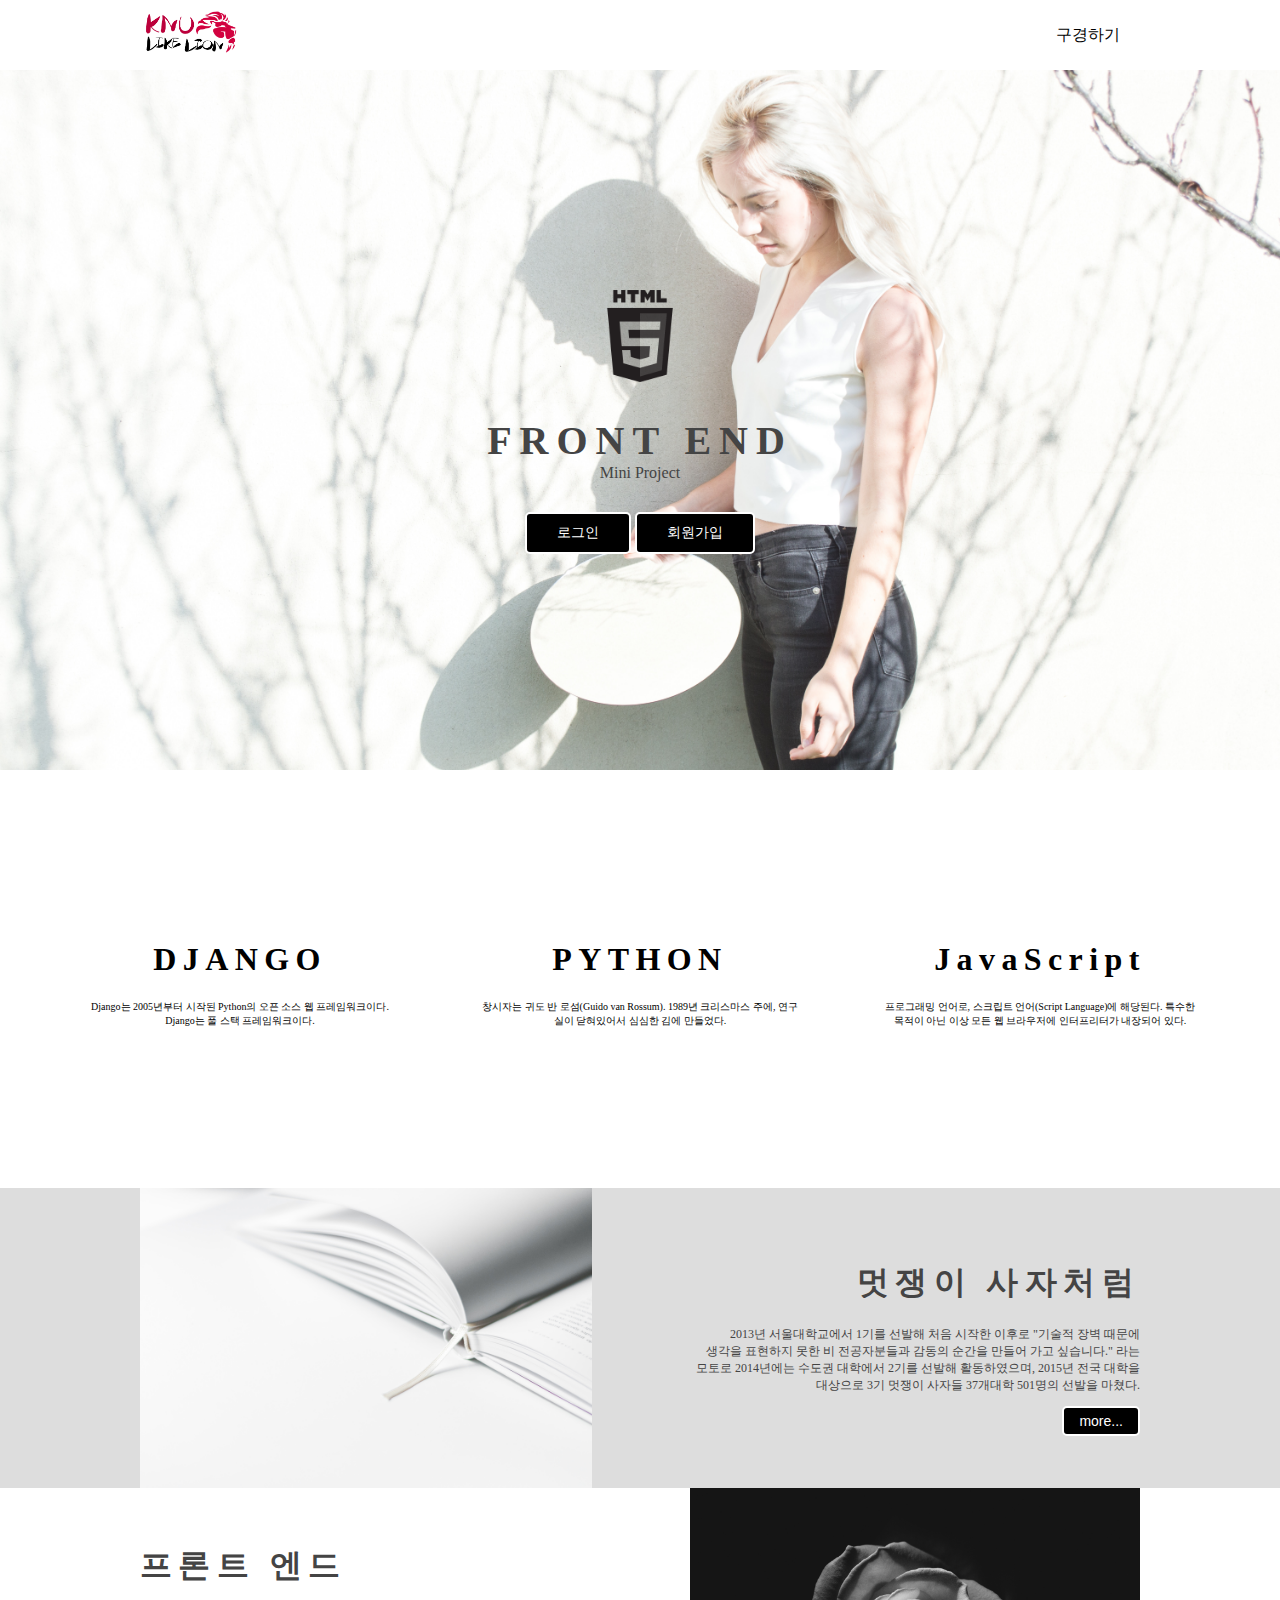
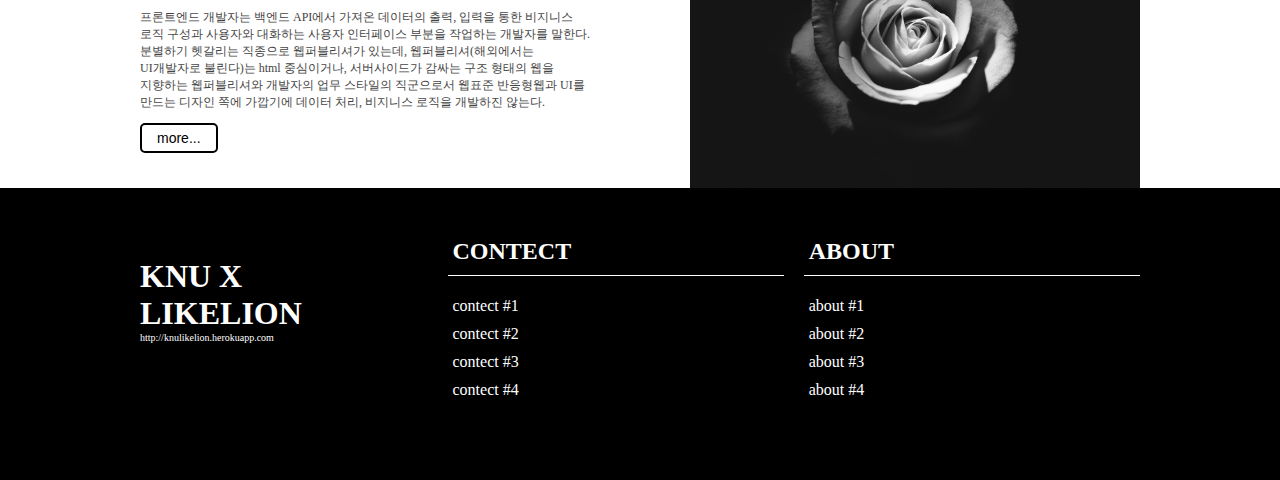
==== frontMiniProject/index.html @ d569b3d2 "create repo" ====
<!DOCTYPE html>
<html lang="en">
<head>
    <meta charset="UTF-8">
    <meta name="viewport" content="width=device-width, initial-scale=1.0">
    <meta http-equiv="X-UA-Compatible" content="ie=edge">
    <title>Document</title>
    <link rel="stylesheet" href="./css/style.css">
    <link rel="stylesheet" href="https://use.fontawesome.com/releases/v5.8.2/css/all.css" integrity="sha384-oS3vJWv+0UjzBfQzYUhtDYW+Pj2yciDJxpsK1OYPAYjqT085Qq/1cq5FLXAZQ7Ay" crossorigin="anonymous">
</head>
<body>
    <div class="nav">
        <div class="logo">
            <img src="./img/logo_for_room.jpg" alt="">
        </div>
        <div class="nav_but">
            <a href="list.html">구경하기</a>
        </div>
    </div>

    <section class="header">
        <div class="title">
            <img src="./img/logo.png" alt="">
            <h1>FRONT END</h1>
            <p>Mini Project</p>
            <button>로그인</button>
            <button>회원가입</button>
        </div>
    </section>

    <section class="intro">
        <div class="card">
            <i class="fab fa-css3-alt"></i>
            <h1>DJANGO</h1>
            <p>Django는 2005년부터 시작된 Python의 오픈 소스 웹 프레임워크이다. Django는 풀 스택 프레임워크이다.</p>
        </div>
        <div class="card">
            <i class="fas fa-cloud-download-alt"></i>
            <h1>PYTHON</h1>
            <p>창시자는 귀도 반 로섬(Guido van Rossum). 1989년 크리스마스 주에, 연구실이 닫혀있어서 심심한 김에 만들었다.</p>
        </div>
        <div class="card">
            <i class="fab fa-evernote"></i>
            <h1>JavaScript</h1>
            <p>프로그래밍 언어로, 스크립트 언어(Script Language)에 해당된다. 특수한 목적이 아닌 이상 모든 웹 브라우저에 인터프리터가 내장되어 있다.</p>
        </div>
    </section>

    <section class="service">
        <div class="container">
            <div class="img">
                <img src="./img/intro2.jpg" alt="">
            </div>
            <div class="text">
                <h1>멋쟁이 사자처럼</h1>
                <p>2013년 서울대학교에서 1기를 선발해 처음 시작한 이후로 "기술적 장벽 때문에 생각을 표현하지 못한 비 전공자분들과 감동의 순간을 만들어 가고 싶습니다." 라는 모토로 2014년에는 수도권 대학에서 2기를 선발해 활동하였으며, 2015년 전국 대학을 대상으로 3기 멋쟁이 사자들 37개대학 501명의 선발을 마쳤다.</p>
                <button>more...</button>
            </div>
        </div>
    </section>

    <section class="service_2">
        <div class="container">
            <div class="text">
                <h1>프론트 엔드</h1>
                <p>프론트엔드 개발자는 백엔드 API에서 가져온 데이터의 출력, 입력을 통한 비지니스 로직 구성과 사용자와 대화하는 사용자 인터페이스 부분을 작업하는 개발자를 말한다. 분별하기 헷갈리는 직종으로 웹퍼블리셔가 있는데, 웹퍼블리셔(해외에서는 UI개발자로 불린다)는 html 중심이거나, 서버사이드가 감싸는 구조 형태의 웹을 지향하는 웹퍼블리셔와 개발자의 업무 스타일의 직군으로서 웹표준 반응형웹과 UI를 만드는 디자인 쪽에 가깝기에 데이터 처리, 비지니스 로직을 개발하진 않는다. </p>
                <button>more...</button>
            </div>
            <div class="img">
                <img src="./img/intro3.jpg" alt="">
            </div>
        </div>
    </section>

    <footer>
        <div class="container">
            <div class="left">
                <h1>KNU X LIKELION</h1>
                <p>http://knulikelion.herokuapp.com</p>
                <div class="sns">
                    <i class="fab fa-twitter"></i>
                    <i class="fab fa-facebook-square"></i>
                    <i class="fab fa-instagram"></i>
                    <i class="fab fa-github"></i>
                </div>
            </div>
            <div class="right">
                <div class="list">
                    <h2>CONTECT</h2>
                    <ul>
                        <li>contect #1</li>
                        <li>contect #2</li>
                        <li>contect #3</li>
                        <li>contect #4</li>
                    </ul>
                </div>
                <div class="list">
                    <h2>ABOUT</h2>
                    <ul>
                        <li>about #1</li>
                        <li>about #2</li>
                        <li>about #3</li>
                        <li>about #4</li>
                    </ul>
                </div>
            </div>
        </div>
        <div class="copy_right">
        </div>
    </footer>
</body>
</html>
---- frontMiniProject/css/style.css ----
body{
    margin:0;
}

.nav{
    height: 70px;
    display: flex;
    justify-content: space-between;
    align-items: center;
    max-width: 1000px;
    margin:auto;
}

.nav .logo img{
    width:100px;
}

.nav .nav_but a{
    text-decoration: none;
    padding-left: 20px;
    padding-right: 20px;
    color:black;
}

.header{
    background: url(../img/bg.jpg); /* 배경 설정 */
    background-position: center; /* 배경 위치 중앙 */
    background-size: cover; /* 배경 크기 : 그림 하나를 꽉차게 */
    height:700px; /* header 높이는 700px */
    display: flex; 
    align-items: center;
    justify-content: center;
}
.header .title{
    text-align: center; /* 요소 중앙 배열 */
}

.header .title img{
    width:100px;
}

.header .title h1{
    font-size:40px;
    color:#444;
    letter-spacing: 0.2em; /* 글자 간격 조정 */
    margin-bottom:0; /* h1 아래쪽 margin을 0으로 해줍니다. */
}                      /* 기본적으로 h1은 margin을 가지고 있으므로 필요 시에 조정해줍니다 */

.header .title p{
    margin-top:0;
    margin-bottom:30px;
    color:#444;
}

.header .title button{
    background: black;
    color:white;
    border:2px solid white; /* 테두리를 정의 합니다 // border:두께 형태 색상 */
    border-radius:5px; /* 테두리를 둥글게 바꿔줍니다 */
    padding:10px 30px;
    font-size:14px;
    transition: .5s ease; 
}

.header .title button:hover{
    transition: .5s ease;
    border:2px solid black;
    background: transparent;
    color:black;
}

.intro{
    display: flex; 
    justify-content: center;
    align-items: center;
    max-width: 1200px;
    margin: auto;
}

.intro .card{
    flex:1;
    text-align: center;
    margin: 150px 40px;
}

.intro .card i{
    font-size: 70px;
    color: #444;
    margin-bottom: 30px;
}

.intro .card h1{
    letter-spacing: 0.2em;
}

.intro .card p{
    font-size: 10px;
}

.service{
    background: #ddd;
}

.service .container{
    display: flex;
    justify-content: space-between;
    align-items: center;
    max-width: 1000px;
    margin:auto;
}

.service .img{
    height: 300px;
}

.service .img img{
    height: 100%;
    width: auto;
}

.service .text{
    text-align: end; /* 요소들을 오른쪽 맞춤으로 정렬해줍니다 */
    color: #444;
    padding-left:100px;
}

.service .text h1{
    letter-spacing: 0.2em;
}
.service .text p{
    word-wrap: break-word; /* 줄바꿈이 발생할 때, 단어 단위로 나누어 줍니다*/
    word-break: keep-all; /* 줄바꿈이 발생할 때, 단어 단위로 나누어 줍니다*/
    font-size:12px;
}
/* 대문 사진에 사용했던 버튼 속성과 동일 */
.service .text button{
    background: black;
    color:white;
    border:2px solid white; 
    border-radius:5px; 
    padding:5px 15px;
    font-size:14px;
    transition: .5s ease; 
}

.service .text button:hover{
    transition: .5s ease;
    border:2px solid black;
    background: transparent;
    color:black;
}


.service_2{
    background: white;
}

.service_2 .container{
    display: flex;
    justify-content: space-between;
    align-items: center;
    max-width: 1000px;
    margin:auto;
}

.service_2 .img{
    height: 300px;
}

.service_2 .img img{
    height: 100%;
    width: auto;
}

.service_2 .text{
    color: #444;
    padding-right:100px;
}

.service_2 .text h1{
    letter-spacing: 0.2em;
}
.service_2 .text p{
    word-wrap: break-word;
    word-break: keep-all;
    font-size:12px;
}

.service_2 .text button{
    background: white;
    color:black;
    border:2px solid black; 
    border-radius:5px; 
    padding:5px 15px;
    font-size:14px;
    transition: .5s ease; 
}

.service_2 .text button:hover{
    transition: .5s ease;
    border:2px solid white;
    background: black;
    color:white;
}

footer{
    color: white;
    background: black;
    padding-top:50px;
    padding-bottom: 50px;
}

footer .container{
    max-width: 1000px;
    margin:auto;
    padding-bottom: 10px;
    display: flex;
    align-items: center;
}

footer .container .left{
    flex: 1
}

footer .container .left h1{
    margin: 0;    
}

footer .container .left p{
    margin: 0;
    font-size: 10px;
}

footer .container .left .sns{
    margin-top : 30px;
}

footer .container .left .sns i{
    font-size: 24px;
    margin-right: 20px;
}

footer .container .right{
    flex: 3;
    padding-left:50px;
}

footer .container .right{
    display: flex;
    align-items: center;
    justify-content: center;
}

footer .container .right .list{
    flex: 1;
    margin-left:20px;
}

footer .container .right .list h2{
    padding-left: 5px;
    padding-right: 5px;
    margin: 0;
    padding-bottom: 10px;
    border-bottom: 1px solid white;
}

footer .container .right .list ul{
    list-style: none;
    padding: 0;
}

footer .container .right .list ul li{
    padding: 5px 5px;
}

footer .container .right .list ul li:hover{
    background: #222;
}

footer .copy_right{
    text-align: center;
}

footer .copy_right p{
    font-size: 10px;
    margin: 0;
}
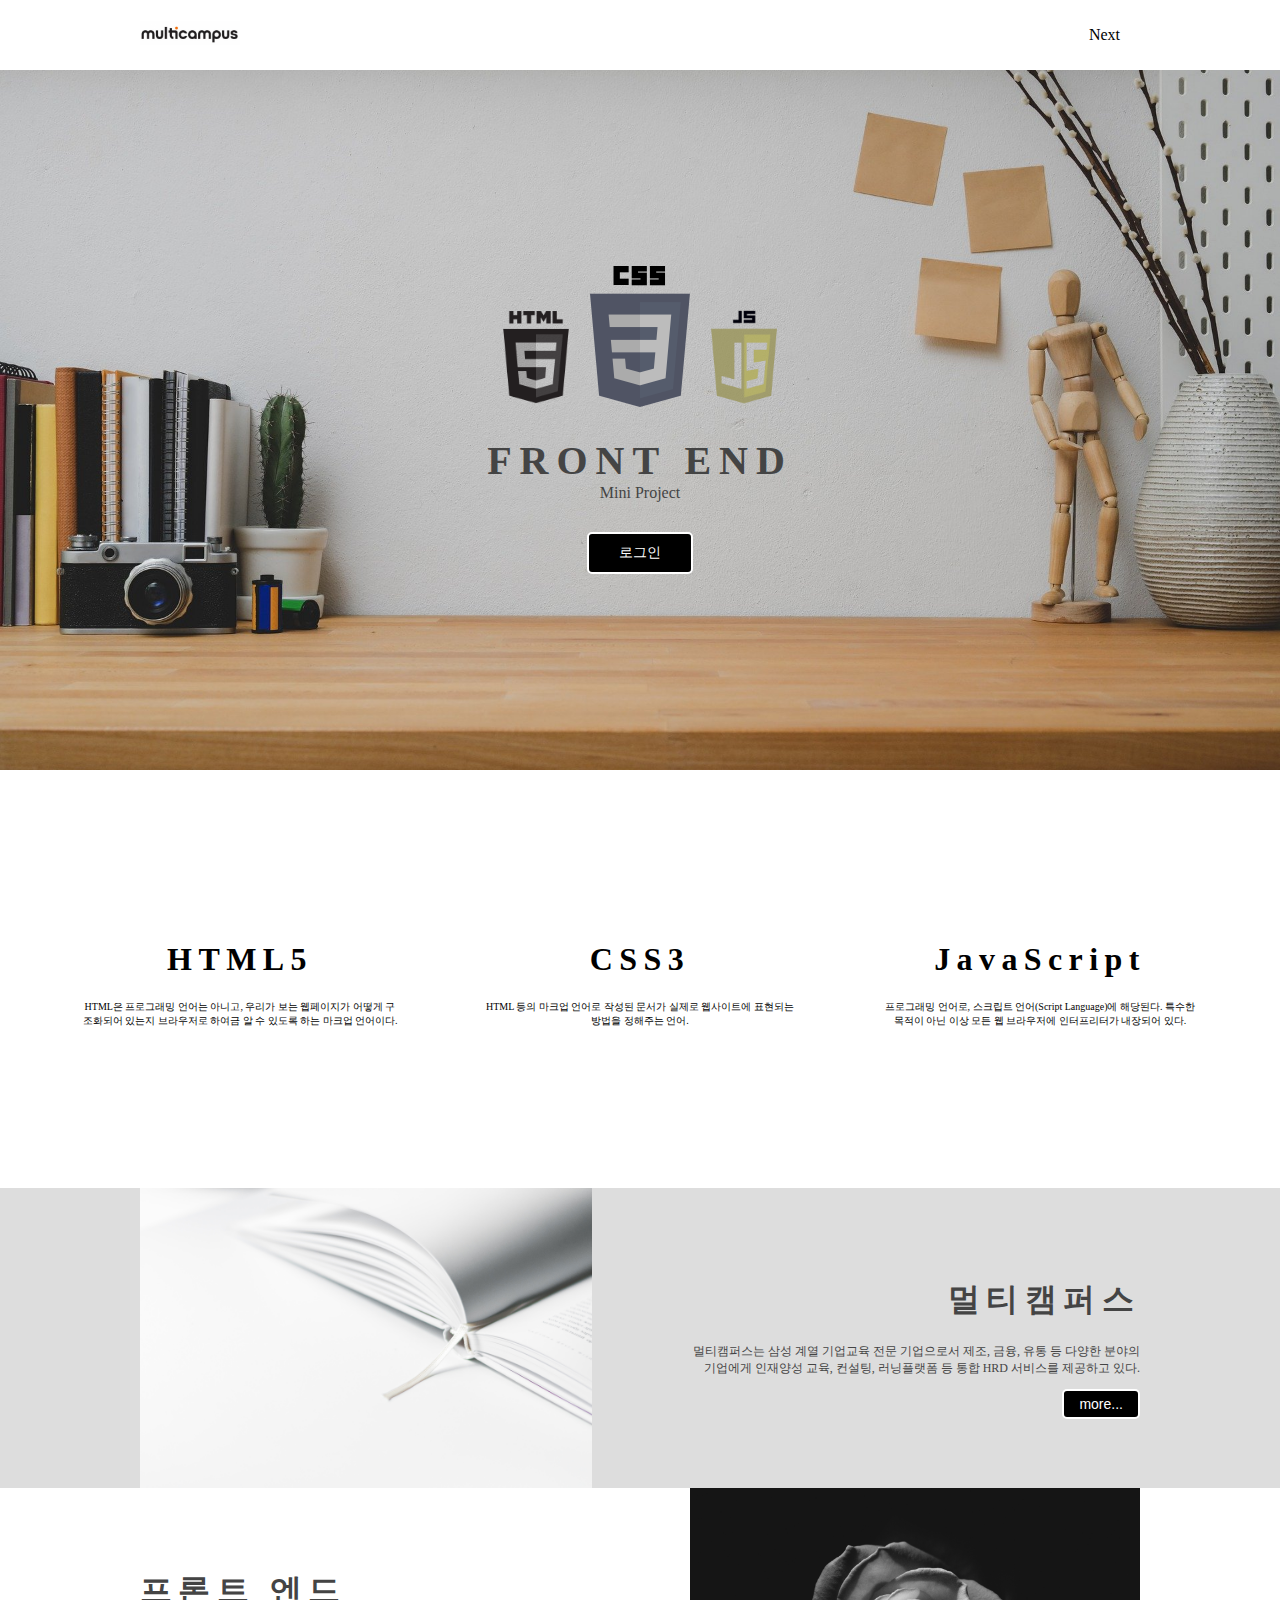
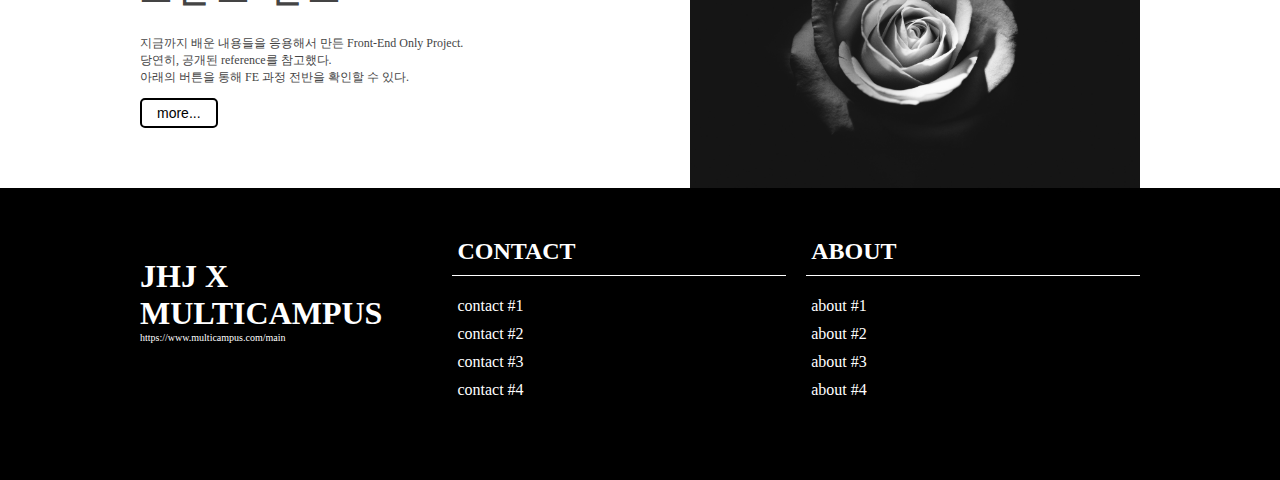
==== commit 65e437f3: "add index" ====
--- a/frontMiniProject/index.html
+++ b/frontMiniProject/index.html
@@ -11,36 +11,37 @@
 <body>
     <div class="nav">
         <div class="logo">
-            <img src="./img/logo_for_room.jpg" alt="">
+            <img src="./img/mc.png" alt="">
         </div>
         <div class="nav_but">
-            <a href="list.html">구경하기</a>
+            <a href="list.html">Next</a>
         </div>
     </div>
 
     <section class="header">
         <div class="title">
-            <img src="./img/logo.png" alt="">
+            <img src="./img/html5.png"  alt="html">
+            <img src="./img/css2.png" alt="css">
+            <img src="./img/js2.png" alt="js">
             <h1>FRONT END</h1>
             <p>Mini Project</p>
-            <button>로그인</button>
-            <button>회원가입</button>
+            <button onclick="location.href = 'login.html' ">로그인</button>
         </div>
     </section>
 
     <section class="intro">
         <div class="card">
-            <i class="fab fa-css3-alt"></i>
-            <h1>DJANGO</h1>
-            <p>Django는 2005년부터 시작된 Python의 오픈 소스 웹 프레임워크이다. Django는 풀 스택 프레임워크이다.</p>
+            <i class="fab fa-html5"></i>
+            <h1>HTML5</h1>
+            <p>HTML은 프로그래밍 언어는 아니고, 우리가 보는 웹페이지가 어떻게 구조화되어 있는지 브라우저로 하여금 알 수 있도록 하는 마크업 언어이다.</p>
         </div>
         <div class="card">
-            <i class="fas fa-cloud-download-alt"></i>
-            <h1>PYTHON</h1>
-            <p>창시자는 귀도 반 로섬(Guido van Rossum). 1989년 크리스마스 주에, 연구실이 닫혀있어서 심심한 김에 만들었다.</p>
+            <i class="fab fa-css3-alt"></i>
+            <h1>CSS3</h1>
+            <p>HTML 등의 마크업 언어로 작성된 문서가 실제로 웹사이트에 표현되는 방법을 정해주는 언어.</p>
         </div>
         <div class="card">
-            <i class="fab fa-evernote"></i>
+            <i class="fab fa-js-square"></i>
             <h1>JavaScript</h1>
             <p>프로그래밍 언어로, 스크립트 언어(Script Language)에 해당된다. 특수한 목적이 아닌 이상 모든 웹 브라우저에 인터프리터가 내장되어 있다.</p>
         </div>
@@ -52,9 +53,9 @@
                 <img src="./img/intro2.jpg" alt="">
             </div>
             <div class="text">
-                <h1>멋쟁이 사자처럼</h1>
-                <p>2013년 서울대학교에서 1기를 선발해 처음 시작한 이후로 "기술적 장벽 때문에 생각을 표현하지 못한 비 전공자분들과 감동의 순간을 만들어 가고 싶습니다." 라는 모토로 2014년에는 수도권 대학에서 2기를 선발해 활동하였으며, 2015년 전국 대학을 대상으로 3기 멋쟁이 사자들 37개대학 501명의 선발을 마쳤다.</p>
-                <button>more...</button>
+                <h1>멀티캠퍼스</h1>
+                <p>멀티캠퍼스는 삼성 계열 기업교육 전문 기업으로서 제조, 금융, 유통 등 다양한 분야의 기업에게 인재양성 교육, 컨설팅, 러닝플랫폼 등 통합 HRD 서비스를 제공하고 있다.</p>
+                <button onclick="location.href ='https://www.multicampus.com/main' ">more...</button>
             </div>
         </div>
     </section>
@@ -63,8 +64,8 @@
         <div class="container">
             <div class="text">
                 <h1>프론트 엔드</h1>
-                <p>프론트엔드 개발자는 백엔드 API에서 가져온 데이터의 출력, 입력을 통한 비지니스 로직 구성과 사용자와 대화하는 사용자 인터페이스 부분을 작업하는 개발자를 말한다. 분별하기 헷갈리는 직종으로 웹퍼블리셔가 있는데, 웹퍼블리셔(해외에서는 UI개발자로 불린다)는 html 중심이거나, 서버사이드가 감싸는 구조 형태의 웹을 지향하는 웹퍼블리셔와 개발자의 업무 스타일의 직군으로서 웹표준 반응형웹과 UI를 만드는 디자인 쪽에 가깝기에 데이터 처리, 비지니스 로직을 개발하진 않는다. </p>
-                <button>more...</button>
+                <p>지금까지 배운 내용들을 응용해서 만든 Front-End Only Project. <br>당연히, 공개된 reference를 참고했다. <br> 아래의 버튼을 통해 FE 과정 전반을 확인할 수 있다.</p>
+                <button onclick="location.href = 'list.html' ">more...</button>
             </div>
             <div class="img">
                 <img src="./img/intro3.jpg" alt="">
@@ -75,8 +76,8 @@
     <footer>
         <div class="container">
             <div class="left">
-                <h1>KNU X LIKELION</h1>
-                <p>http://knulikelion.herokuapp.com</p>
+                <h1>JHJ X MULTICAMPUS</h1>
+                <p>https://www.multicampus.com/main</p>
                 <div class="sns">
                     <i class="fab fa-twitter"></i>
                     <i class="fab fa-facebook-square"></i>
@@ -86,12 +87,12 @@
             </div>
             <div class="right">
                 <div class="list">
-                    <h2>CONTECT</h2>
+                    <h2>CONTACT</h2>
                     <ul>
-                        <li>contect #1</li>
-                        <li>contect #2</li>
-                        <li>contect #3</li>
-                        <li>contect #4</li>
+                        <li>contact #1</li>
+                        <li>contact #2</li>
+                        <li>contact #3</li>
+                        <li>contact #4</li>
                     </ul>
                 </div>
                 <div class="list">
--- a/frontMiniProject/css/style.css
+++ b/frontMiniProject/css/style.css
@@ -23,7 +23,7 @@
 }
 
 .header{
-    background: url(../img/bg.jpg); /* 배경 설정 */
+    background: url(../img/bg3.jpg); /* 배경 설정 */
     background-position: center; /* 배경 위치 중앙 */
     background-size: cover; /* 배경 크기 : 그림 하나를 꽉차게 */
     height:700px; /* header 높이는 700px */
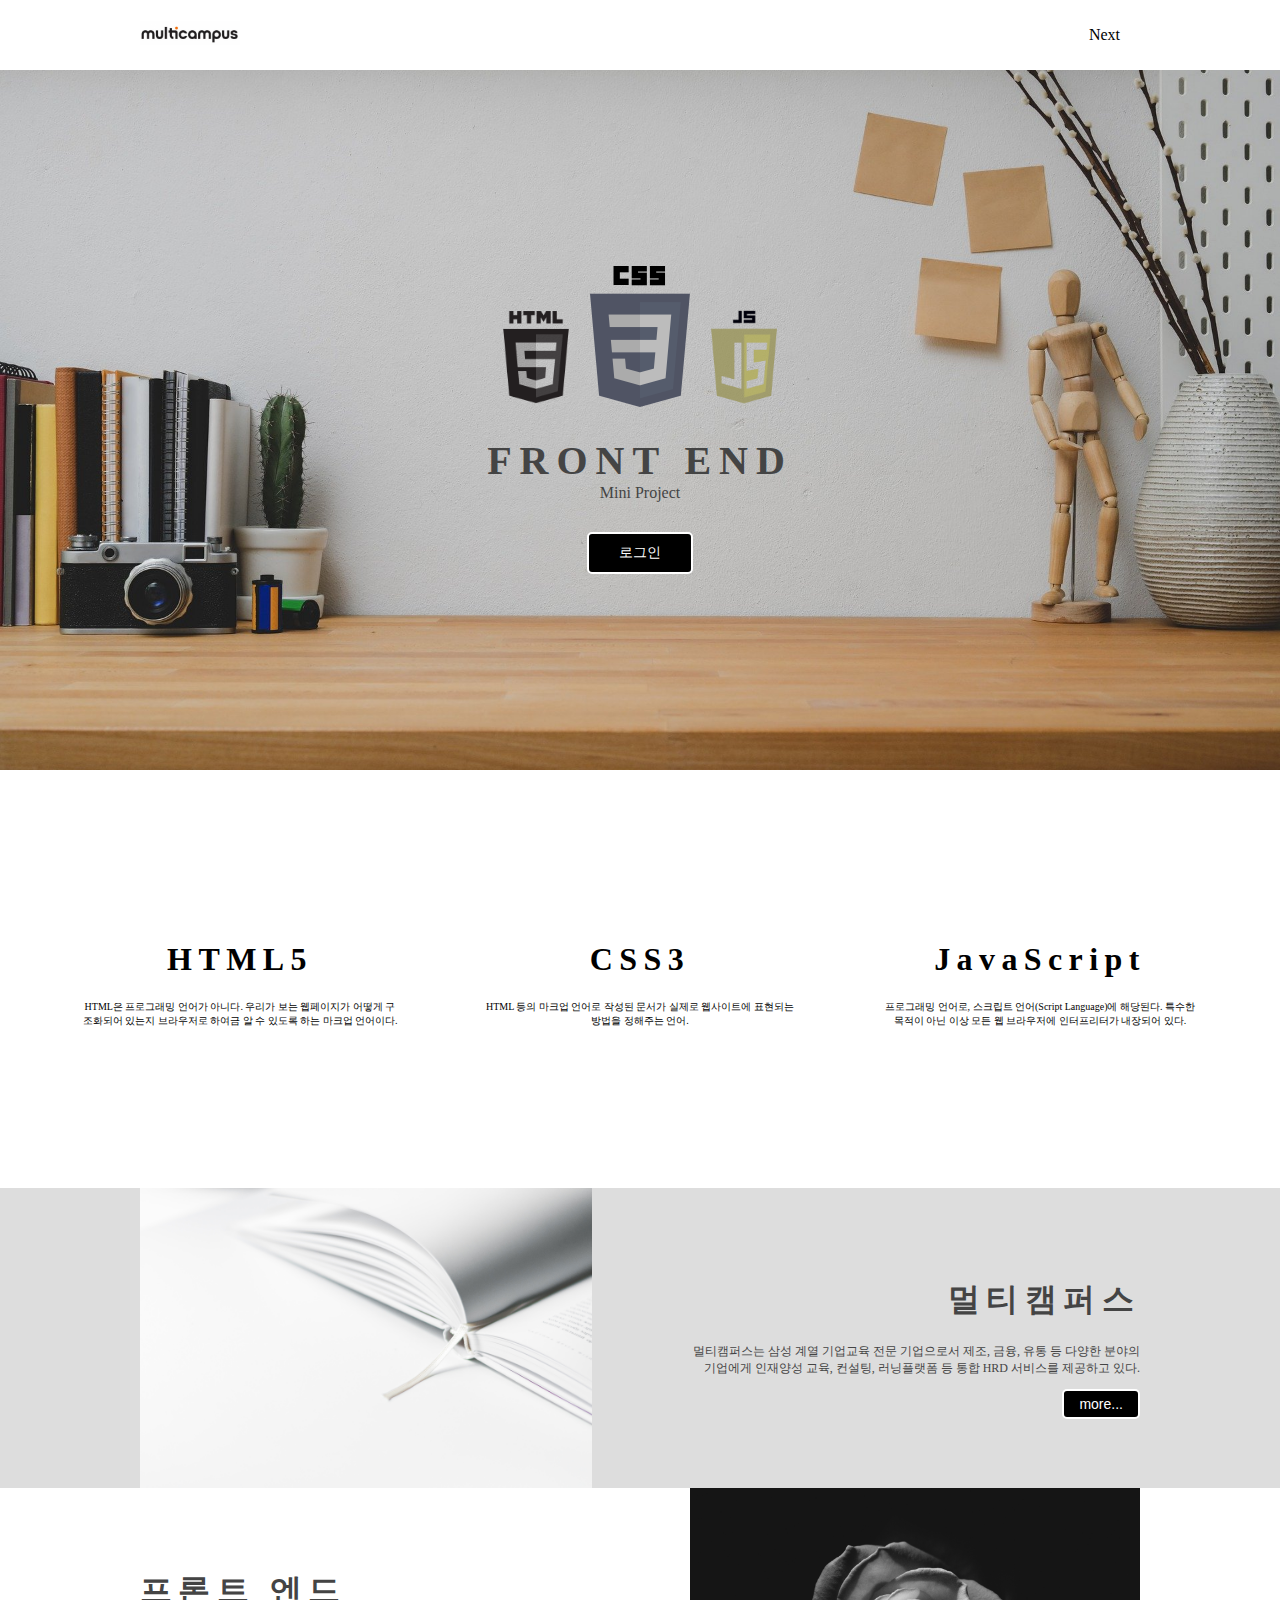
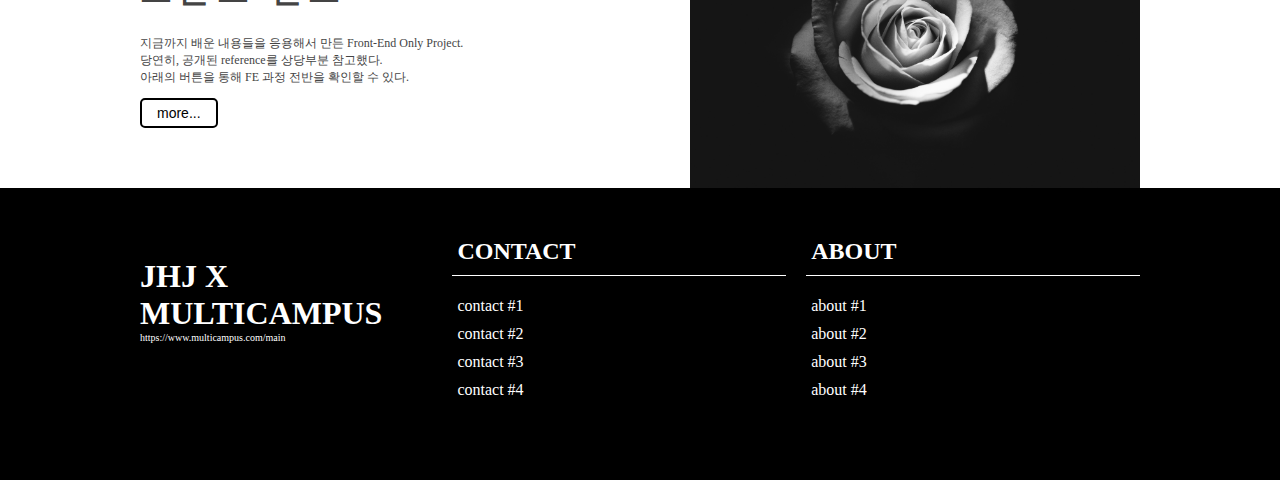
==== commit 01cfd483: "add login, register, list" ====
--- a/frontMiniProject/index.html
+++ b/frontMiniProject/index.html
@@ -11,7 +11,7 @@
 <body>
     <div class="nav">
         <div class="logo">
-            <img src="./img/mc.png" alt="">
+            <a href="https://www.multicampus.com/kr/index.html"><img src="./img/mc.png" alt=""></a>
         </div>
         <div class="nav_but">
             <a href="list.html">Next</a>
@@ -33,7 +33,7 @@
         <div class="card">
             <i class="fab fa-html5"></i>
             <h1>HTML5</h1>
-            <p>HTML은 프로그래밍 언어는 아니고, 우리가 보는 웹페이지가 어떻게 구조화되어 있는지 브라우저로 하여금 알 수 있도록 하는 마크업 언어이다.</p>
+            <p>HTML은 프로그래밍 언어가 아니다. 우리가 보는 웹페이지가 어떻게 구조화되어 있는지 브라우저로 하여금 알 수 있도록 하는 마크업 언어이다.</p>
         </div>
         <div class="card">
             <i class="fab fa-css3-alt"></i>
@@ -64,7 +64,7 @@
         <div class="container">
             <div class="text">
                 <h1>프론트 엔드</h1>
-                <p>지금까지 배운 내용들을 응용해서 만든 Front-End Only Project. <br>당연히, 공개된 reference를 참고했다. <br> 아래의 버튼을 통해 FE 과정 전반을 확인할 수 있다.</p>
+                <p>지금까지 배운 내용들을 응용해서 만든 Front-End Only Project. <br>당연히, 공개된 reference를 상당부분 참고했다. <br> 아래의 버튼을 통해 FE 과정 전반을 확인할 수 있다.</p>
                 <button onclick="location.href = 'list.html' ">more...</button>
             </div>
             <div class="img">
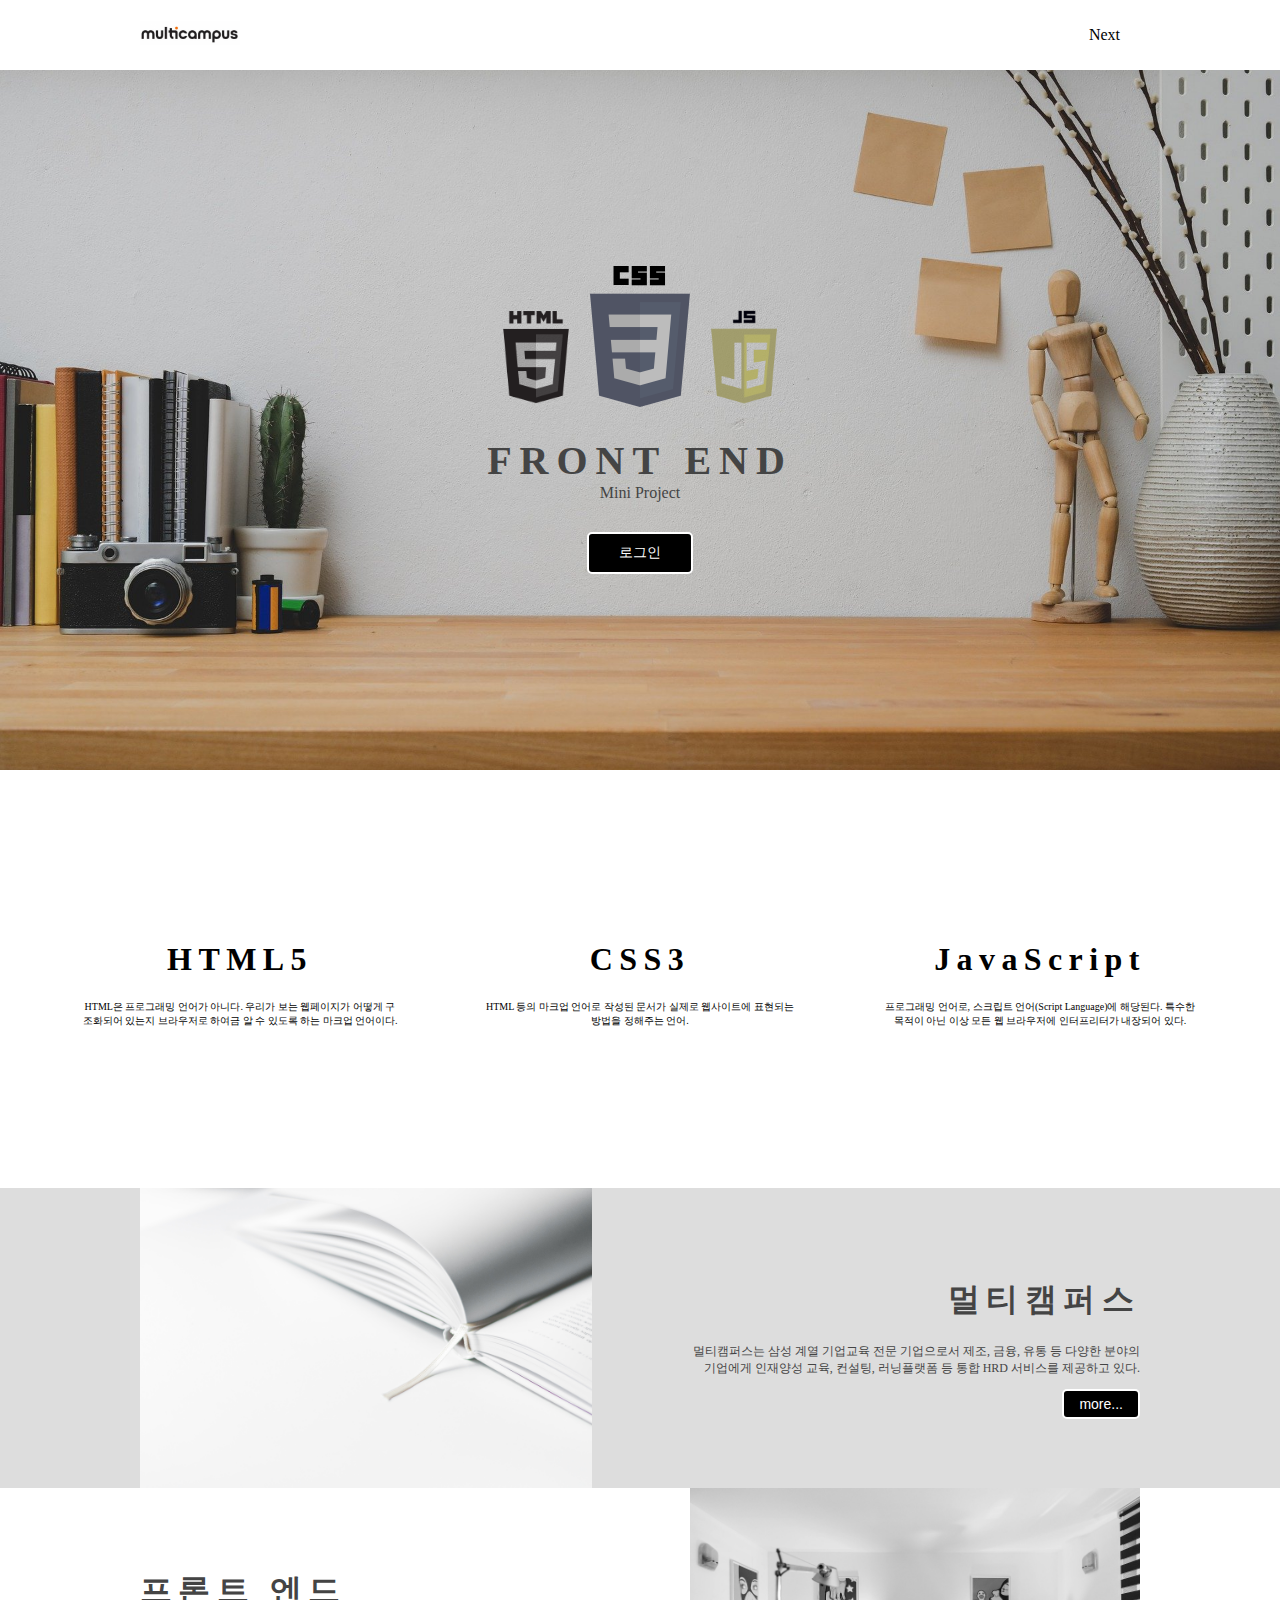
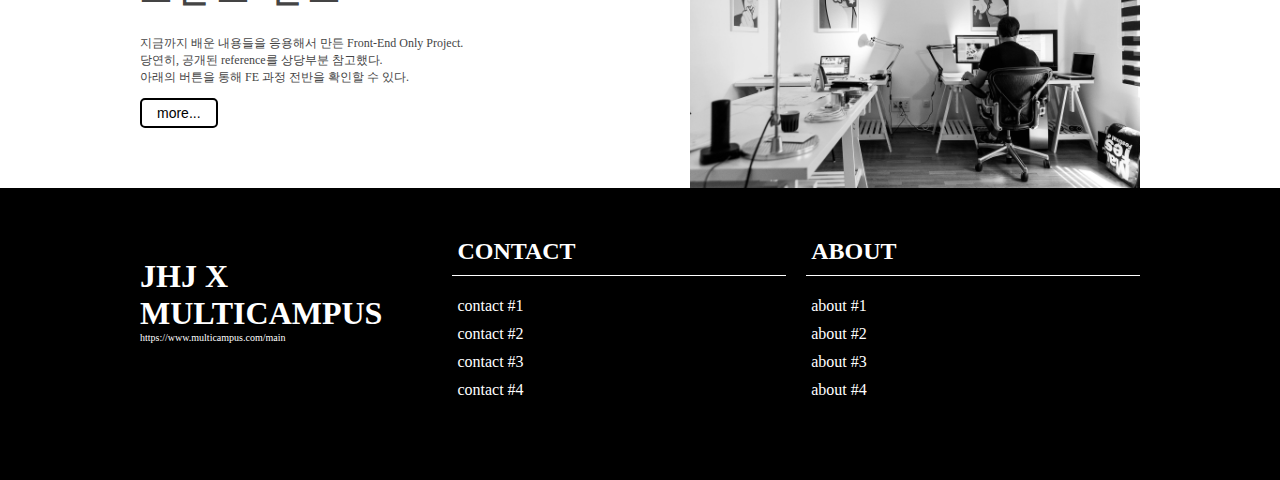
==== commit e95625d2: "finish" ====
--- a/frontMiniProject/index.html
+++ b/frontMiniProject/index.html
@@ -6,108 +6,110 @@
     <meta http-equiv="X-UA-Compatible" content="ie=edge">
     <title>Document</title>
     <link rel="stylesheet" href="./css/style.css">
-    <link rel="stylesheet" href="https://use.fontawesome.com/releases/v5.8.2/css/all.css" integrity="sha384-oS3vJWv+0UjzBfQzYUhtDYW+Pj2yciDJxpsK1OYPAYjqT085Qq/1cq5FLXAZQ7Ay" crossorigin="anonymous">
+    <link rel="stylesheet" href="https://use.fontawesome.com/releases/v5.8.2/css/all.css"
+          integrity="sha384-oS3vJWv+0UjzBfQzYUhtDYW+Pj2yciDJxpsK1OYPAYjqT085Qq/1cq5FLXAZQ7Ay" crossorigin="anonymous">
 </head>
 <body>
-    <div class="nav">
-        <div class="logo">
-            <a href="https://www.multicampus.com/kr/index.html"><img src="./img/mc.png" alt=""></a>
+<div class="nav">
+    <div class="logo">
+        <a href="https://www.multicampus.com/kr/index.html"><img src="./img/mc.png" alt=""></a>
+    </div>
+    <div class="nav_but">
+        <a href="list.html">Next</a>
+    </div>
+</div>
+
+<section class="header">
+    <div class="title">
+        <img src="./img/html5.png" alt="html">
+        <img src="./img/css2.png" alt="css">
+        <img src="./img/js2.png" alt="js">
+        <h1>FRONT END</h1>
+        <p>Mini Project</p>
+        <button onclick="location.href = 'login.html' ">로그인</button>
+    </div>
+</section>
+
+<section class="intro">
+    <div class="card">
+        <i class="fab fa-html5"></i>
+        <h1>HTML5</h1>
+        <p>HTML은 프로그래밍 언어가 아니다. 우리가 보는 웹페이지가 어떻게 구조화되어 있는지 브라우저로 하여금 알 수 있도록 하는 마크업 언어이다.</p>
+    </div>
+    <div class="card">
+        <i class="fab fa-css3-alt"></i>
+        <h1>CSS3</h1>
+        <p>HTML 등의 마크업 언어로 작성된 문서가 실제로 웹사이트에 표현되는 방법을 정해주는 언어.</p>
+    </div>
+    <div class="card">
+        <i class="fab fa-js-square"></i>
+        <h1>JavaScript</h1>
+        <p>프로그래밍 언어로, 스크립트 언어(Script Language)에 해당된다. 특수한 목적이 아닌 이상 모든 웹 브라우저에 인터프리터가 내장되어 있다.</p>
+    </div>
+</section>
+
+<section class="service">
+    <div class="container">
+        <div class="img">
+            <img src="./img/intro2.jpg" alt="">
         </div>
-        <div class="nav_but">
-            <a href="list.html">Next</a>
+        <div class="text">
+            <h1>멀티캠퍼스</h1>
+            <p>멀티캠퍼스는 삼성 계열 기업교육 전문 기업으로서 제조, 금융, 유통 등 다양한 분야의 기업에게 인재양성 교육, 컨설팅, 러닝플랫폼 등 통합 HRD 서비스를 제공하고 있다.</p>
+            <button onclick="location.href ='https://www.multicampus.com/main' ">more...</button>
         </div>
     </div>
+</section>
 
-    <section class="header">
-        <div class="title">
-            <img src="./img/html5.png"  alt="html">
-            <img src="./img/css2.png" alt="css">
-            <img src="./img/js2.png" alt="js">
-            <h1>FRONT END</h1>
-            <p>Mini Project</p>
-            <button onclick="location.href = 'login.html' ">로그인</button>
+<section class="service_2">
+    <div class="container">
+        <div class="text">
+            <h1>프론트 엔드</h1>
+            <p>지금까지 배운 내용들을 응용해서 만든 Front-End Only Project. <br>당연히, 공개된 reference를 상당부분 참고했다. <br> 아래의 버튼을 통해 FE 과정 전반을
+                확인할 수 있다.</p>
+            <button onclick="location.href = 'list.html' ">more...</button>
         </div>
-    </section>
+        <div class="img">
+            <img src="./img/intro4.jpg" alt="">
+        </div>
+    </div>
+</section>
 
-    <section class="intro">
-        <div class="card">
-            <i class="fab fa-html5"></i>
-            <h1>HTML5</h1>
-            <p>HTML은 프로그래밍 언어가 아니다. 우리가 보는 웹페이지가 어떻게 구조화되어 있는지 브라우저로 하여금 알 수 있도록 하는 마크업 언어이다.</p>
-        </div>
-        <div class="card">
-            <i class="fab fa-css3-alt"></i>
-            <h1>CSS3</h1>
-            <p>HTML 등의 마크업 언어로 작성된 문서가 실제로 웹사이트에 표현되는 방법을 정해주는 언어.</p>
-        </div>
-        <div class="card">
-            <i class="fab fa-js-square"></i>
-            <h1>JavaScript</h1>
-            <p>프로그래밍 언어로, 스크립트 언어(Script Language)에 해당된다. 특수한 목적이 아닌 이상 모든 웹 브라우저에 인터프리터가 내장되어 있다.</p>
-        </div>
-    </section>
-
-    <section class="service">
-        <div class="container">
-            <div class="img">
-                <img src="./img/intro2.jpg" alt="">
-            </div>
-            <div class="text">
-                <h1>멀티캠퍼스</h1>
-                <p>멀티캠퍼스는 삼성 계열 기업교육 전문 기업으로서 제조, 금융, 유통 등 다양한 분야의 기업에게 인재양성 교육, 컨설팅, 러닝플랫폼 등 통합 HRD 서비스를 제공하고 있다.</p>
-                <button onclick="location.href ='https://www.multicampus.com/main' ">more...</button>
+<footer>
+    <div class="container">
+        <div class="left">
+            <h1>JHJ X MULTICAMPUS</h1>
+            <p>https://www.multicampus.com/main</p>
+            <div class="sns">
+                <i class="fab fa-twitter"></i>
+                <i class="fab fa-facebook-square"></i>
+                <i class="fab fa-instagram"></i>
+                <i class="fab fa-github"></i>
             </div>
         </div>
-    </section>
-
-    <section class="service_2">
-        <div class="container">
-            <div class="text">
-                <h1>프론트 엔드</h1>
-                <p>지금까지 배운 내용들을 응용해서 만든 Front-End Only Project. <br>당연히, 공개된 reference를 상당부분 참고했다. <br> 아래의 버튼을 통해 FE 과정 전반을 확인할 수 있다.</p>
-                <button onclick="location.href = 'list.html' ">more...</button>
+        <div class="right">
+            <div class="list">
+                <h2>CONTACT</h2>
+                <ul>
+                    <li>contact #1</li>
+                    <li>contact #2</li>
+                    <li>contact #3</li>
+                    <li>contact #4</li>
+                </ul>
             </div>
-            <div class="img">
-                <img src="./img/intro3.jpg" alt="">
+            <div class="list">
+                <h2>ABOUT</h2>
+                <ul>
+                    <li>about #1</li>
+                    <li>about #2</li>
+                    <li>about #3</li>
+                    <li>about #4</li>
+                </ul>
             </div>
         </div>
-    </section>
-
-    <footer>
-        <div class="container">
-            <div class="left">
-                <h1>JHJ X MULTICAMPUS</h1>
-                <p>https://www.multicampus.com/main</p>
-                <div class="sns">
-                    <i class="fab fa-twitter"></i>
-                    <i class="fab fa-facebook-square"></i>
-                    <i class="fab fa-instagram"></i>
-                    <i class="fab fa-github"></i>
-                </div>
-            </div>
-            <div class="right">
-                <div class="list">
-                    <h2>CONTACT</h2>
-                    <ul>
-                        <li>contact #1</li>
-                        <li>contact #2</li>
-                        <li>contact #3</li>
-                        <li>contact #4</li>
-                    </ul>
-                </div>
-                <div class="list">
-                    <h2>ABOUT</h2>
-                    <ul>
-                        <li>about #1</li>
-                        <li>about #2</li>
-                        <li>about #3</li>
-                        <li>about #4</li>
-                    </ul>
-                </div>
-            </div>
-        </div>
-        <div class="copy_right">
-        </div>
-    </footer>
+    </div>
+    <div class="copy_right">
+    </div>
+</footer>
 </body>
 </html>
